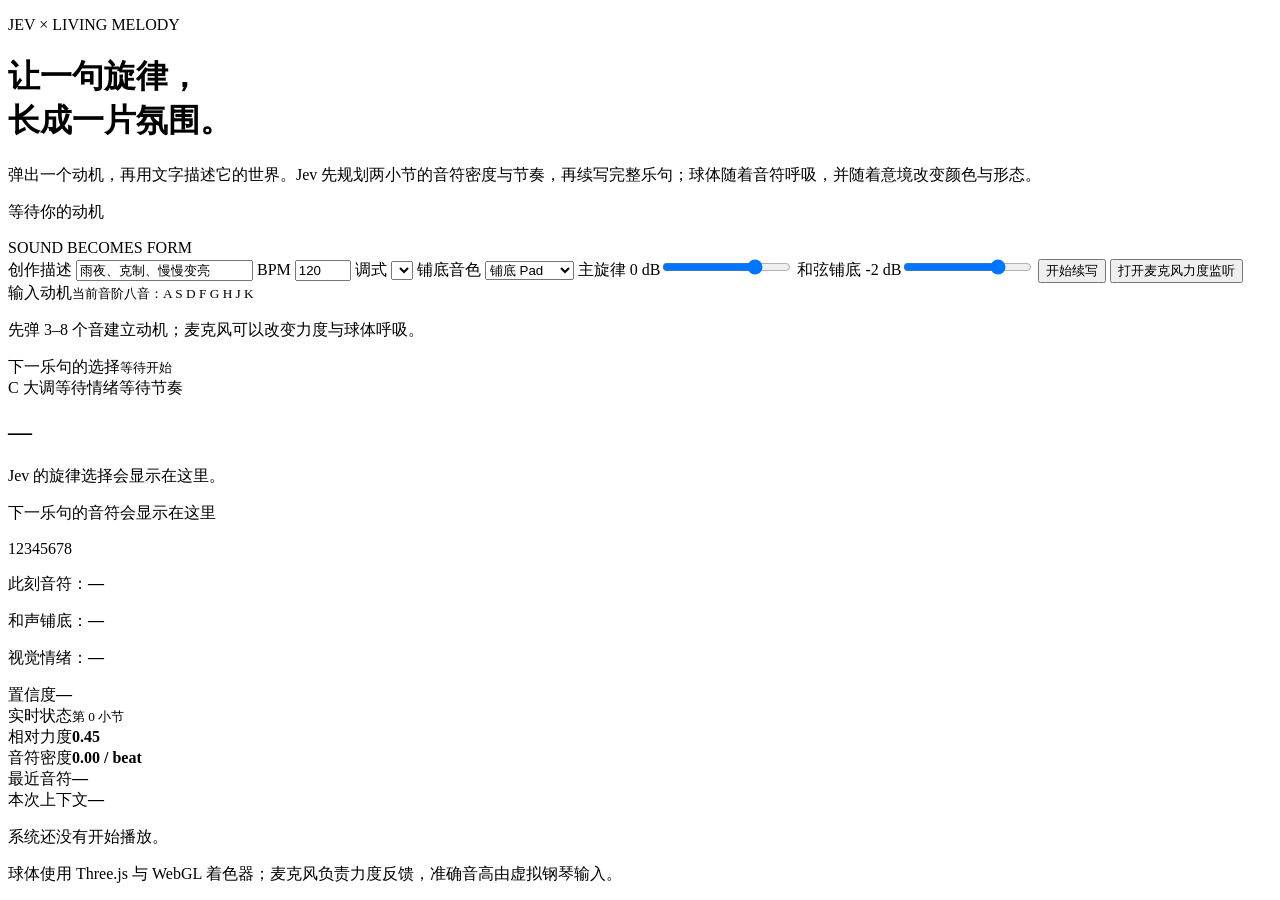
==== static/index.html @ 1e5e769b "chore: capture current living melody prototype" ====
<!doctype html>
<html lang="zh-CN">
  <head>
    <meta charset="UTF-8" />
    <meta name="viewport" content="width=device-width, initial-scale=1.0" />
    <title>Jev · 氛围旋律续写</title>
    <link rel="stylesheet" href="/style.css" />
  </head>
  <body>
    <main>
      <header class="hero">
        <div class="hero-copy">
          <p class="eyebrow">JEV × LIVING MELODY</p>
          <h1>让一句旋律，<br>长成一片氛围。</h1>
          <p class="lede">弹出一个动机，再用文字描述它的世界。Jev 先规划两小节的音符密度与节奏，再续写完整乐句；球体随着音符呼吸，并随着意境改变颜色与形态。</p>
          <p class="hero-caption"><span class="live-dot"></span><span id="arc">等待你的动机</span></p>
        </div>
        <div class="orb-stage" aria-label="随旋律与情绪变化的三维球体"><div id="orb"></div><div class="orb-hint">SOUND BECOMES FORM</div></div>
      </header>
      <section class="controls card">
        <label>创作描述 <input id="mood" value="雨夜、克制、慢慢变亮" /></label>
        <label>BPM <input id="bpm" type="number" min="60" max="180" value="120" /></label>
        <label>调式 <select id="key"></select></label>
        <label>铺底音色 <select id="tone"><option value="pad">铺底 Pad</option><option value="warm">暖色合成</option><option value="bell">铃音 Bell</option><option value="organ">风琴 Organ</option></select></label>
        <label class="volume-control">主旋律 <span id="melody-volume-label">0 dB</span><input id="melody-volume" type="range" min="-18" max="6" value="0" step="1" /></label>
        <label class="volume-control">和弦铺底 <span id="chord-volume-label">-2 dB</span><input id="chord-volume" type="range" min="-18" max="3" value="-2" step="1" /></label>
        <button id="start">开始续写</button>
        <button id="mic" class="secondary">打开麦克风力度监听</button>
      </section>
      <section class="split">
        <div class="card piano-wrap">
          <div class="section-title"><span>输入动机</span><small>当前音阶八音：A S D F G H J K</small></div>
          <div id="piano" aria-label="虚拟钢琴"></div>
        <p id="input-status">先弹 3–8 个音建立动机；麦克风可以改变力度与球体呼吸。</p>
        </div>
        <div class="card decision">
          <div class="section-title"><span>下一乐句的选择</span><small id="source">等待开始</small></div>
          <div class="decision-tags"><span id="decision-key">C 大调</span><span id="decision-emotion">等待情绪</span><span id="decision-rhythm">等待节奏</span></div>
          <h2 id="choice">—</h2>
          <p id="decision-why" class="decision-why">Jev 的旋律选择会显示在这里。</p>
          <p id="planned-notes" class="planned-notes">下一乐句的音符会显示在这里</p>
          <div class="note-roll-wrap"><div class="roll-ruler"><span>1</span><span>2</span><span>3</span><span>4</span><span>5</span><span>6</span><span>7</span><span>8</span></div><div id="note-roll" class="note-roll" aria-label="下一乐句八拍音符时间线"></div></div>
          <p class="playing-note">此刻音符：<strong id="playing-note">—</strong></p>
          <p class="harmony-plan">和声铺底：<strong id="harmony">—</strong></p>
          <p class="visual-mood">视觉情绪：<strong id="visual-mood">—</strong></p>
          <div class="confidence"><span>置信度</span><strong id="confidence">—</strong></div>
          <div id="probabilities" class="probabilities"></div>
        </div>
      </section>
      <section class="card timeline">
        <div class="section-title"><span>实时状态</span><small id="bar">第 0 小节</small></div>
        <div class="metrics">
          <div><span>相对力度</span><strong id="energy">0.45</strong></div>
          <div><span>音符密度</span><strong id="density">0.00 / beat</strong></div>
          <div><span>最近音符</span><strong id="notes">—</strong></div>
          <div><span>本次上下文</span><strong id="context">—</strong></div>
        </div>
        <p id="now-playing">系统还没有开始播放。</p>
      </section>
      <footer>球体使用 Three.js 与 WebGL 着色器；麦克风负责力度反馈，准确音高由虚拟钢琴输入。</footer>
    </main>
    <script type="module" src="/app.js"></script>
  </body>
</html>
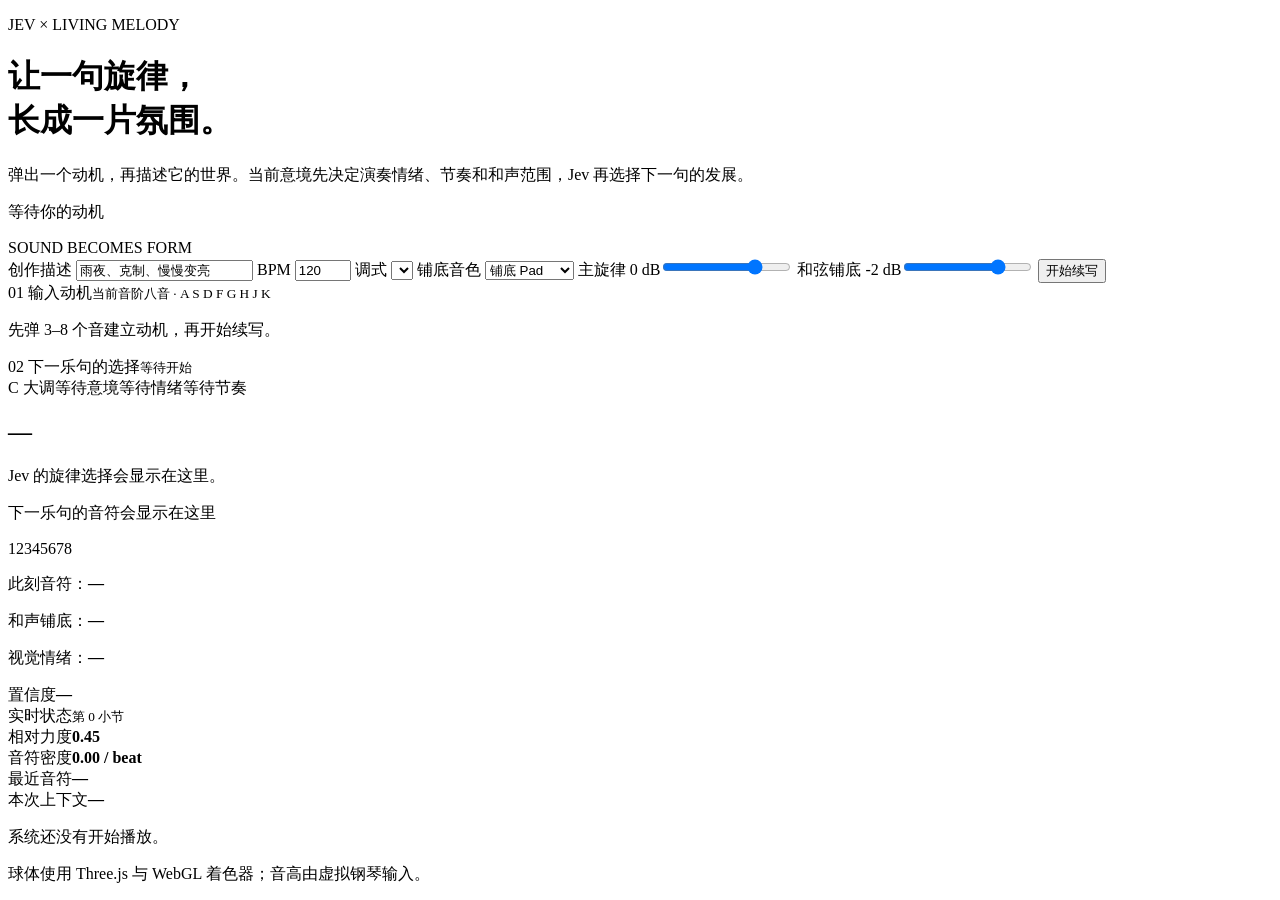
==== commit dda7572d: "feat: direct rhythm melody and harmony by active scene" ====
--- a/static/index.html
+++ b/static/index.html
@@ -12,7 +12,7 @@
         <div class="hero-copy">
           <p class="eyebrow">JEV × LIVING MELODY</p>
           <h1>让一句旋律，<br>长成一片氛围。</h1>
-          <p class="lede">弹出一个动机，再用文字描述它的世界。Jev 先规划两小节的音符密度与节奏，再续写完整乐句；球体随着音符呼吸，并随着意境改变颜色与形态。</p>
+          <p class="lede">弹出一个动机，再描述它的世界。当前意境先决定演奏情绪、节奏和和声范围，Jev 再选择下一句的发展。</p>
           <p class="hero-caption"><span class="live-dot"></span><span id="arc">等待你的动机</span></p>
         </div>
         <div class="orb-stage" aria-label="随旋律与情绪变化的三维球体"><div id="orb"></div><div class="orb-hint">SOUND BECOMES FORM</div></div>
@@ -25,17 +25,16 @@
         <label class="volume-control">主旋律 <span id="melody-volume-label">0 dB</span><input id="melody-volume" type="range" min="-18" max="6" value="0" step="1" /></label>
         <label class="volume-control">和弦铺底 <span id="chord-volume-label">-2 dB</span><input id="chord-volume" type="range" min="-18" max="3" value="-2" step="1" /></label>
         <button id="start">开始续写</button>
-        <button id="mic" class="secondary">打开麦克风力度监听</button>
       </section>
-      <section class="split">
+      <section class="composition-flow">
         <div class="card piano-wrap">
-          <div class="section-title"><span>输入动机</span><small>当前音阶八音：A S D F G H J K</small></div>
+          <div class="section-title"><span><span class="stage-number">01</span> 输入动机</span><small>当前音阶八音 · A S D F G H J K</small></div>
           <div id="piano" aria-label="虚拟钢琴"></div>
-        <p id="input-status">先弹 3–8 个音建立动机；麦克风可以改变力度与球体呼吸。</p>
+          <p id="input-status">先弹 3–8 个音建立动机，再开始续写。</p>
         </div>
         <div class="card decision">
-          <div class="section-title"><span>下一乐句的选择</span><small id="source">等待开始</small></div>
-          <div class="decision-tags"><span id="decision-key">C 大调</span><span id="decision-emotion">等待情绪</span><span id="decision-rhythm">等待节奏</span></div>
+          <div class="section-title"><span><span class="stage-number">02</span> 下一乐句的选择</span><small id="source">等待开始</small></div>
+          <div class="decision-tags"><span id="decision-key">C 大调</span><span id="decision-profile">等待意境</span><span id="decision-emotion">等待情绪</span><span id="decision-rhythm">等待节奏</span></div>
           <h2 id="choice">—</h2>
           <p id="decision-why" class="decision-why">Jev 的旋律选择会显示在这里。</p>
           <p id="planned-notes" class="planned-notes">下一乐句的音符会显示在这里</p>
@@ -57,7 +56,7 @@
         </div>
         <p id="now-playing">系统还没有开始播放。</p>
       </section>
-      <footer>球体使用 Three.js 与 WebGL 着色器；麦克风负责力度反馈，准确音高由虚拟钢琴输入。</footer>
+      <footer>球体使用 Three.js 与 WebGL 着色器；音高由虚拟钢琴输入。</footer>
     </main>
     <script type="module" src="/app.js"></script>
   </body>
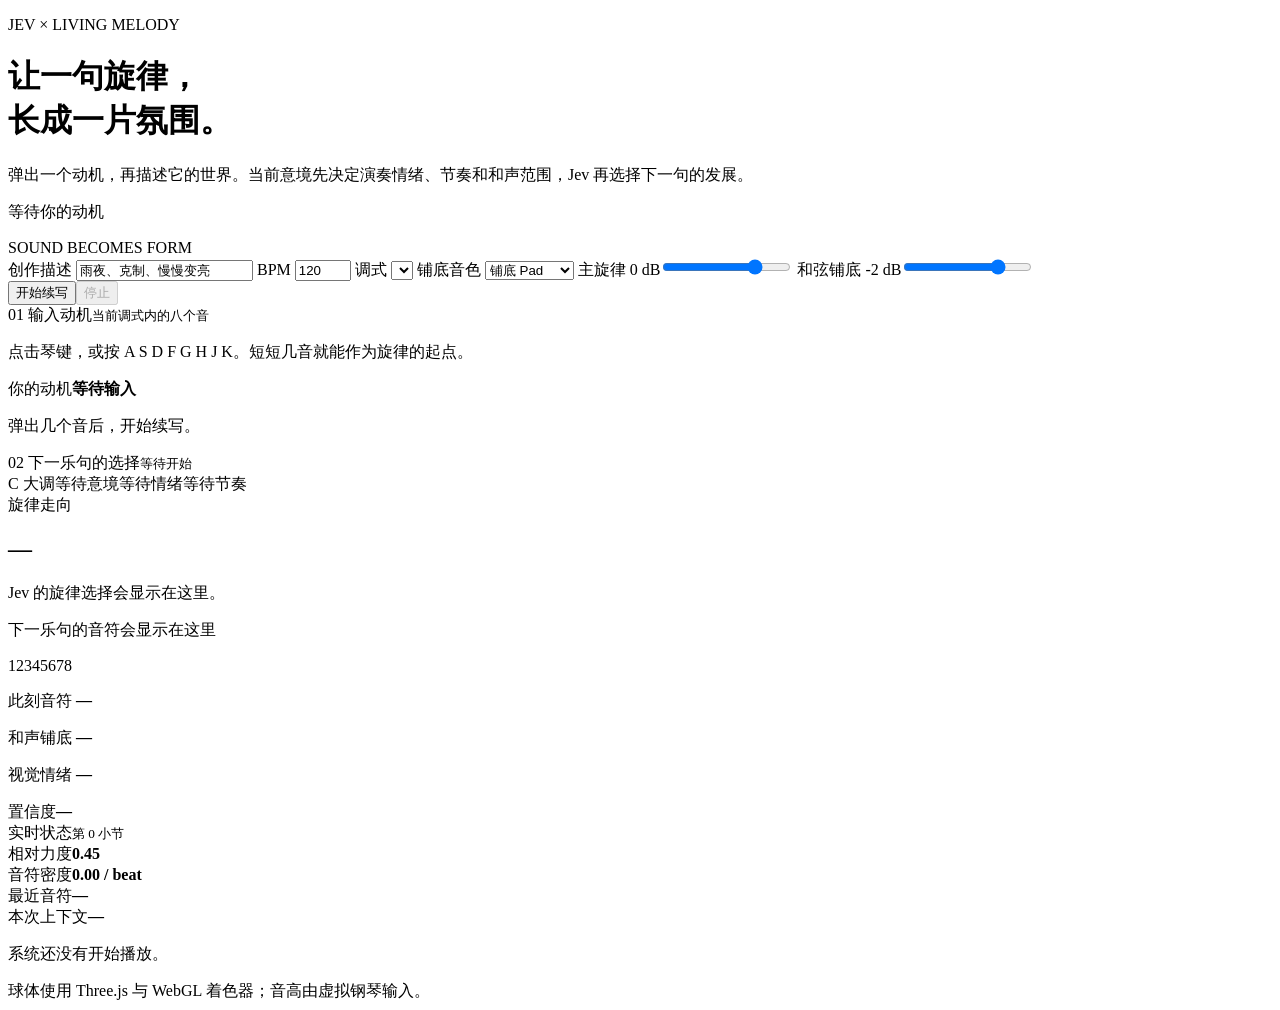
==== commit 5b2c5f5c: "Refine composer layout and sparse cross-bar melody" ====
--- a/static/index.html
+++ b/static/index.html
@@ -24,25 +24,30 @@
         <label>铺底音色 <select id="tone"><option value="pad">铺底 Pad</option><option value="warm">暖色合成</option><option value="bell">铃音 Bell</option><option value="organ">风琴 Organ</option></select></label>
         <label class="volume-control">主旋律 <span id="melody-volume-label">0 dB</span><input id="melody-volume" type="range" min="-18" max="6" value="0" step="1" /></label>
         <label class="volume-control">和弦铺底 <span id="chord-volume-label">-2 dB</span><input id="chord-volume" type="range" min="-18" max="3" value="-2" step="1" /></label>
-        <button id="start">开始续写</button>
+        <div class="transport-actions"><button id="start">开始续写</button><button id="stop" class="secondary" disabled>停止</button></div>
       </section>
-      <section class="composition-flow">
+      <section class="composition-flow" aria-label="输入与续写工作区">
         <div class="card piano-wrap">
-          <div class="section-title"><span><span class="stage-number">01</span> 输入动机</span><small>当前音阶八音 · A S D F G H J K</small></div>
+          <div class="section-title"><span><span class="stage-number">01</span> 输入动机</span><small>当前调式内的八个音</small></div>
+          <p class="panel-intro">点击琴键，或按 A S D F G H J K。短短几音就能作为旋律的起点。</p>
+          <div class="motif-preview" aria-live="polite"><span class="motif-label">你的动机</span><strong id="motif-notes">等待输入</strong></div>
           <div id="piano" aria-label="虚拟钢琴"></div>
-          <p id="input-status">先弹 3–8 个音建立动机，再开始续写。</p>
+          <p id="input-status">弹出几个音后，开始续写。</p>
         </div>
         <div class="card decision">
           <div class="section-title"><span><span class="stage-number">02</span> 下一乐句的选择</span><small id="source">等待开始</small></div>
           <div class="decision-tags"><span id="decision-key">C 大调</span><span id="decision-profile">等待意境</span><span id="decision-emotion">等待情绪</span><span id="decision-rhythm">等待节奏</span></div>
-          <h2 id="choice">—</h2>
+          <div class="decision-headline"><span>旋律走向</span><h2 id="choice">—</h2></div>
           <p id="decision-why" class="decision-why">Jev 的旋律选择会显示在这里。</p>
-          <p id="planned-notes" class="planned-notes">下一乐句的音符会显示在这里</p>
-          <div class="note-roll-wrap"><div class="roll-ruler"><span>1</span><span>2</span><span>3</span><span>4</span><span>5</span><span>6</span><span>7</span><span>8</span></div><div id="note-roll" class="note-roll" aria-label="下一乐句八拍音符时间线"></div></div>
-          <p class="playing-note">此刻音符：<strong id="playing-note">—</strong></p>
-          <p class="harmony-plan">和声铺底：<strong id="harmony">—</strong></p>
-          <p class="visual-mood">视觉情绪：<strong id="visual-mood">—</strong></p>
-          <div class="confidence"><span>置信度</span><strong id="confidence">—</strong></div>
+          <div class="phrase-preview"><p id="planned-notes" class="planned-notes">下一乐句的音符会显示在这里</p>
+            <div class="note-roll-wrap"><div class="roll-ruler"><span>1</span><span>2</span><span>3</span><span>4</span><span>5</span><span>6</span><span>7</span><span>8</span></div><div id="note-roll" class="note-roll" aria-label="下一乐句八拍音符时间线"></div></div>
+          </div>
+          <div class="decision-details">
+            <p class="playing-note">此刻音符 <strong id="playing-note">—</strong></p>
+            <p class="harmony-plan">和声铺底 <strong id="harmony">—</strong></p>
+            <p class="visual-mood">视觉情绪 <strong id="visual-mood">—</strong></p>
+            <div class="confidence"><span>置信度</span><strong id="confidence">—</strong></div>
+          </div>
           <div id="probabilities" class="probabilities"></div>
         </div>
       </section>
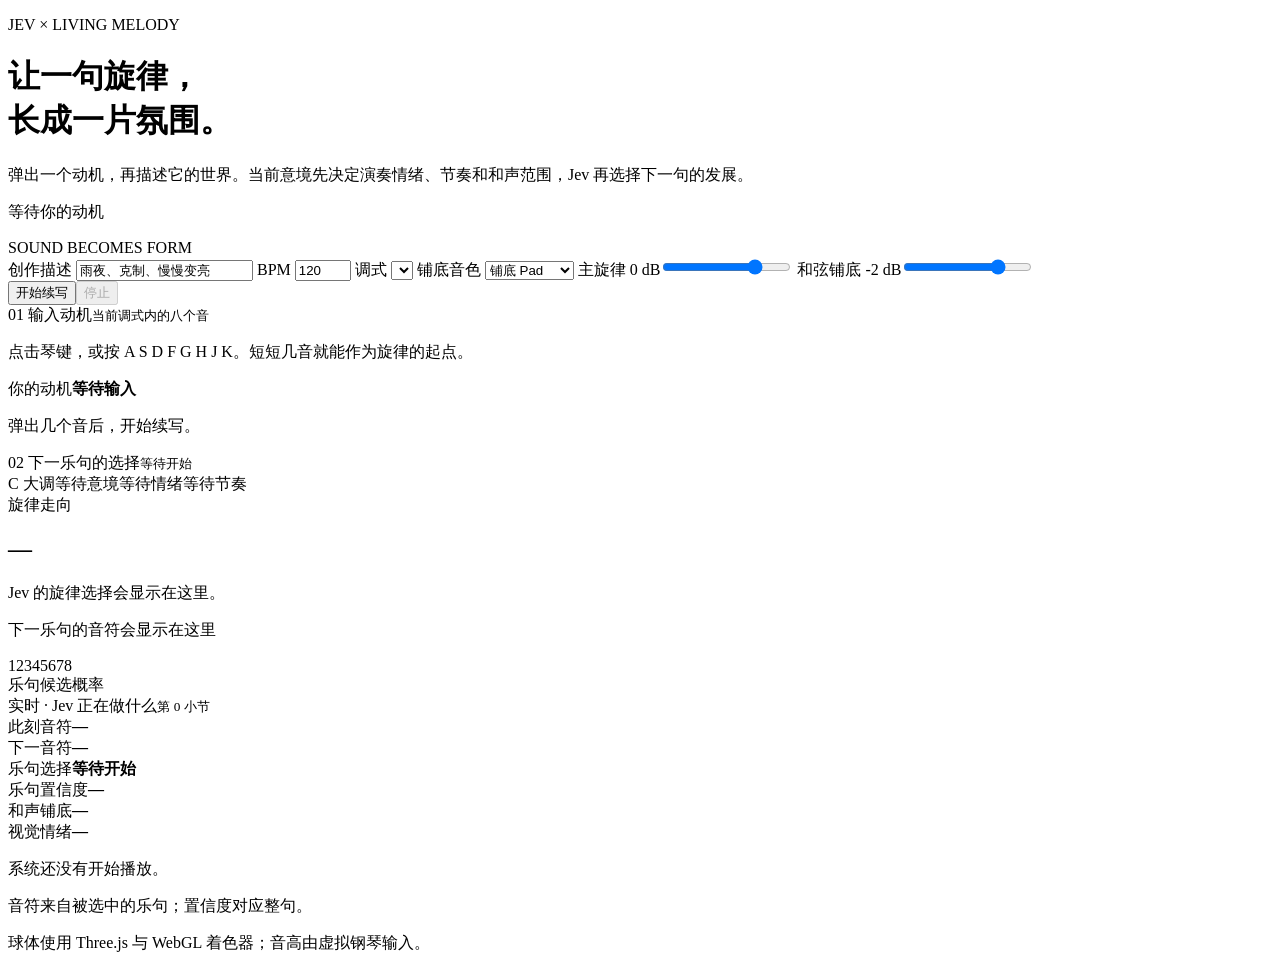
==== commit 4e51171a: "Redesign single-screen layout: 3/5 hero with living orb, real-time module row, ambient color system" ====
--- a/static/index.html
+++ b/static/index.html
@@ -17,6 +17,7 @@
         </div>
         <div class="orb-stage" aria-label="随旋律与情绪变化的三维球体"><div id="orb"></div><div class="orb-hint">SOUND BECOMES FORM</div></div>
       </header>
+
       <section class="controls card">
         <label>创作描述 <input id="mood" value="雨夜、克制、慢慢变亮" /></label>
         <label>BPM <input id="bpm" type="number" min="60" max="180" value="120" /></label>
@@ -26,7 +27,8 @@
         <label class="volume-control">和弦铺底 <span id="chord-volume-label">-2 dB</span><input id="chord-volume" type="range" min="-18" max="3" value="-2" step="1" /></label>
         <div class="transport-actions"><button id="start">开始续写</button><button id="stop" class="secondary" disabled>停止</button></div>
       </section>
-      <section class="composition-flow" aria-label="输入与续写工作区">
+
+      <section class="workspace" aria-label="输入、续写与实时状态">
         <div class="card piano-wrap">
           <div class="section-title"><span><span class="stage-number">01</span> 输入动机</span><small>当前调式内的八个音</small></div>
           <p class="panel-intro">点击琴键，或按 A S D F G H J K。短短几音就能作为旋律的起点。</p>
@@ -42,25 +44,24 @@
           <div class="phrase-preview"><p id="planned-notes" class="planned-notes">下一乐句的音符会显示在这里</p>
             <div class="note-roll-wrap"><div class="roll-ruler"><span>1</span><span>2</span><span>3</span><span>4</span><span>5</span><span>6</span><span>7</span><span>8</span></div><div id="note-roll" class="note-roll" aria-label="下一乐句八拍音符时间线"></div></div>
           </div>
-          <div class="decision-details">
-            <p class="playing-note">此刻音符 <strong id="playing-note">—</strong></p>
-            <p class="harmony-plan">和声铺底 <strong id="harmony">—</strong></p>
-            <p class="visual-mood">视觉情绪 <strong id="visual-mood">—</strong></p>
-            <div class="confidence"><span>置信度</span><strong id="confidence">—</strong></div>
-          </div>
+          <div class="prob-heading">乐句候选概率</div>
           <div id="probabilities" class="probabilities"></div>
         </div>
+        <div class="card timeline">
+          <div class="section-title"><span class="live-title"><span class="live-dot"></span>实时 · Jev 正在做什么</span><small id="bar">第 0 小节</small></div>
+          <div class="metrics">
+            <div><span>此刻音符</span><strong id="live-note">—</strong></div>
+            <div><span>下一音符</span><strong id="live-next">—</strong></div>
+            <div><span>乐句选择</span><strong id="live-choice">等待开始</strong></div>
+            <div><span>乐句置信度</span><strong id="live-confidence">—</strong></div>
+            <div><span>和声铺底</span><strong id="harmony">—</strong></div>
+            <div><span>视觉情绪</span><strong id="visual-mood">—</strong></div>
+          </div>
+          <p id="now-playing">系统还没有开始播放。</p>
+          <p id="confidence-note" class="confidence-note">音符来自被选中的乐句；置信度对应整句。</p>
+        </div>
       </section>
-      <section class="card timeline">
-        <div class="section-title"><span>实时状态</span><small id="bar">第 0 小节</small></div>
-        <div class="metrics">
-          <div><span>相对力度</span><strong id="energy">0.45</strong></div>
-          <div><span>音符密度</span><strong id="density">0.00 / beat</strong></div>
-          <div><span>最近音符</span><strong id="notes">—</strong></div>
-          <div><span>本次上下文</span><strong id="context">—</strong></div>
-        </div>
-        <p id="now-playing">系统还没有开始播放。</p>
-      </section>
+
       <footer>球体使用 Three.js 与 WebGL 着色器；音高由虚拟钢琴输入。</footer>
     </main>
     <script type="module" src="/app.js"></script>
